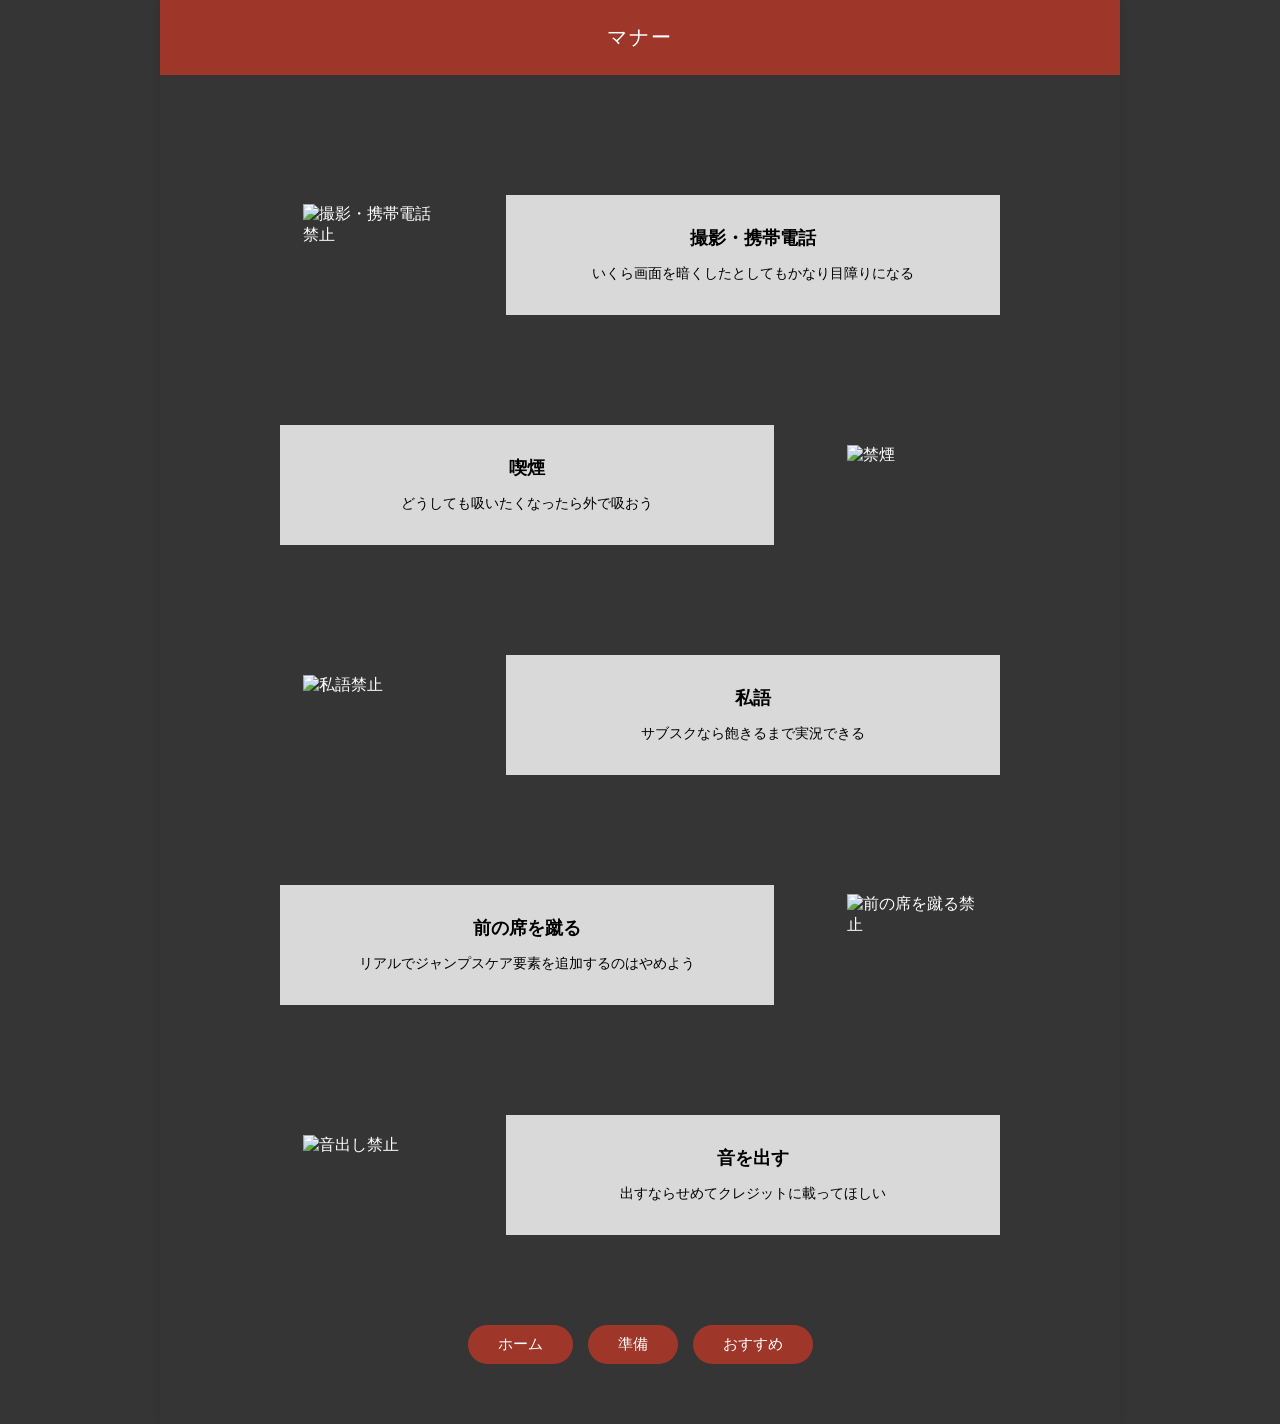
==== manner.html @ ab494c3b "Add files via upload" ====
<!doctype html>
<html lang="ja">
  <head>
    <meta charset="UTF-8" />
    <meta name="viewport" content="width=device-width, initial-scale=1.0" />
    <title>マナー - 初めての映画鑑賞</title>
    <link rel="stylesheet" href="manner.css" />
  </head>
  <body>
    <div class="page-title">
      <h1>マナー</h1>
    </div>

    <div class="content-container">
      <div class="manner-item">
        <div class="icon-box">
          <img src="https://placehold.co/120/9e372a/fff?text=🚫📷" alt="撮影・携帯電話禁止" />
        </div>
        <div class="text-box">
          <h3>撮影・携帯電話</h3>
          <p>いくら画面を暗くしたとしてもかなり目障りになる</p>
        </div>
      </div>

      <div class="manner-item">
        <div class="icon-box">
          <img src="https://placehold.co/120/9e372a/fff?text=🚫🚬" alt="禁煙" />
        </div>
        <div class="text-box">
          <h3>喫煙</h3>
          <p>どうしても吸いたくなったら外で吸おう</p>
        </div>
      </div>

      <div class="manner-item">
        <div class="icon-box">
          <img src="https://placehold.co/120/9e372a/fff?text=🚫🗣️" alt="私語禁止" />
        </div>
        <div class="text-box">
          <h3>私語</h3>
          <p>サブスクなら飽きるまで実況できる</p>
        </div>
      </div>

      <div class="manner-item">
        <div class="icon-box">
          <img src="https://placehold.co/120/9e372a/fff?text=🚫👟" alt="前の席を蹴る禁止" />
        </div>
        <div class="text-box">
          <h3>前の席を蹴る</h3>
          <p>リアルでジャンプスケア要素を追加するのはやめよう</p>
        </div>
      </div>

      <div class="manner-item">
        <div class="icon-box">
          <img src="https://placehold.co/120/9e372a/fff?text=🚫🔊" alt="音出し禁止" />
        </div>
        <div class="text-box">
          <h3>音を出す</h3>
          <p>出すならせめてクレジットに載ってほしい</p>
        </div>
      </div>

      <div class="bottom-nav">
        <a href="index.html" class="nav-btn">ホーム</a>
        <a href="preparetion.html" class="nav-btn">準備</a>
        <a href="recommend.html" class="nav-btn">おすすめ</a>
      </div>
    </div>
  </body>
</html>
---- manner.css ----
/* ==========================================
   全体のリセット & 基本設定
   ========================================== */
* {
  box-sizing: border-box;
}

body {
  margin: 0;
  padding: 0;
  font-family: "Helvetica Neue", Arial, "Hiragino Kaku Gothic ProN", "Hiragino Sans", Meiryo, sans-serif;
  background-color: #f5f5f5;
  color: #fff;

  max-width: 450px;
  margin: 0 auto;
  background-color: #353535; /* 背景は濃いグレー */
  box-shadow: 0 0 10px rgba(0, 0, 0, 0.1);
  min-height: 100vh;
  display: flex;
  flex-direction: column;
}

/* ==========================================
   上部のタイトルバー
   ========================================== */
.page-title {
  background-color: #9e372a;
  text-align: center;
  padding: 24px 0;
}

.page-title h1 {
  margin: 0;
  font-size: 20px;
  font-weight: normal;
  letter-spacing: 0.1em;
}

/* ==========================================
   メインコンテンツエリア
   ========================================== */
.content-container {
  padding: 40px 20px;
  flex-grow: 1;
  display: flex;
  flex-direction: column;
  gap: 35px; /* 各マナー同士の隙間 */
}

/* マナー項目の外枠 */
.manner-item {
  display: flex;
  align-items: center;
  justify-content: space-between;
  gap: 15px;
}

/* 💡ここがポイント！偶数番目(2つ目、4つ目)の項目だけ、左右を自動で反転させます */
.manner-item:nth-child(even) {
  flex-direction: row-reverse;
}

/* イラストが入る丸枠 */
.icon-box {
  width: 35%;
  display: flex;
  justify-content: center;
  align-items: center;
}

.icon-box img {
  width: 100%;
  max-width: 100px;
  height: auto;
}

/* グレーのテキストボックス */
.text-box {
  background-color: #d9d9d9; /* デザイン案通りの薄いグレー */
  color: #000; /* 文字色は黒 */
  width: 60%;
  padding: 50px 12px;
  margin-top: 60px;
  text-align: center;
  min-height: 120px; /* ボックスの大きさをある程度揃える */
  display: flex;
  flex-direction: column;
  justify-content: center;
}

.text-box h3 {
  margin: 0 0 8px 0;
  font-size: 15px;
  font-weight: bold;
}

.text-box p {
  margin: 0;
  font-size: 12px;
  line-height: 1.6;
}

/* ==========================================
   下部のナビゲーションボタン
   ========================================== */
.bottom-nav {
  display: flex;
  justify-content: center;
  gap: 15px;
  margin-top: auto;
  padding-top: 40px;
}

.nav-btn {
  background-color: #9e372a;
  color: #fff;
  text-decoration: none;
  font-size: 13px;
  padding: 8px 20px;
  border-radius: 20px;
  transition: opacity 0.2s ease;
}

.nav-btn:hover {
  opacity: 0.8;
}

/* ==========================================
   PCサイズ（画面幅768px以上）の設定
   ========================================== */
@media (min-width: 768px) {
  body {
    max-width: 960px;
  }

  .content-container {
    padding: 60px 120px;
    gap: 50px;
  }

  .manner-item {
    gap: 50px;
  }

  .icon-box {
    width: 25%;
  }
  .icon-box img {
    max-width: 130px;
  }

  .text-box {
    width: 70%;
    padding: 25px 40px;
  }

  .text-box h3 {
    font-size: 18px;
    margin-bottom: 12px;
  }

  .text-box p {
    font-size: 14px;
  }

  .nav-btn {
    font-size: 15px;
    padding: 10px 30px;
  }
}
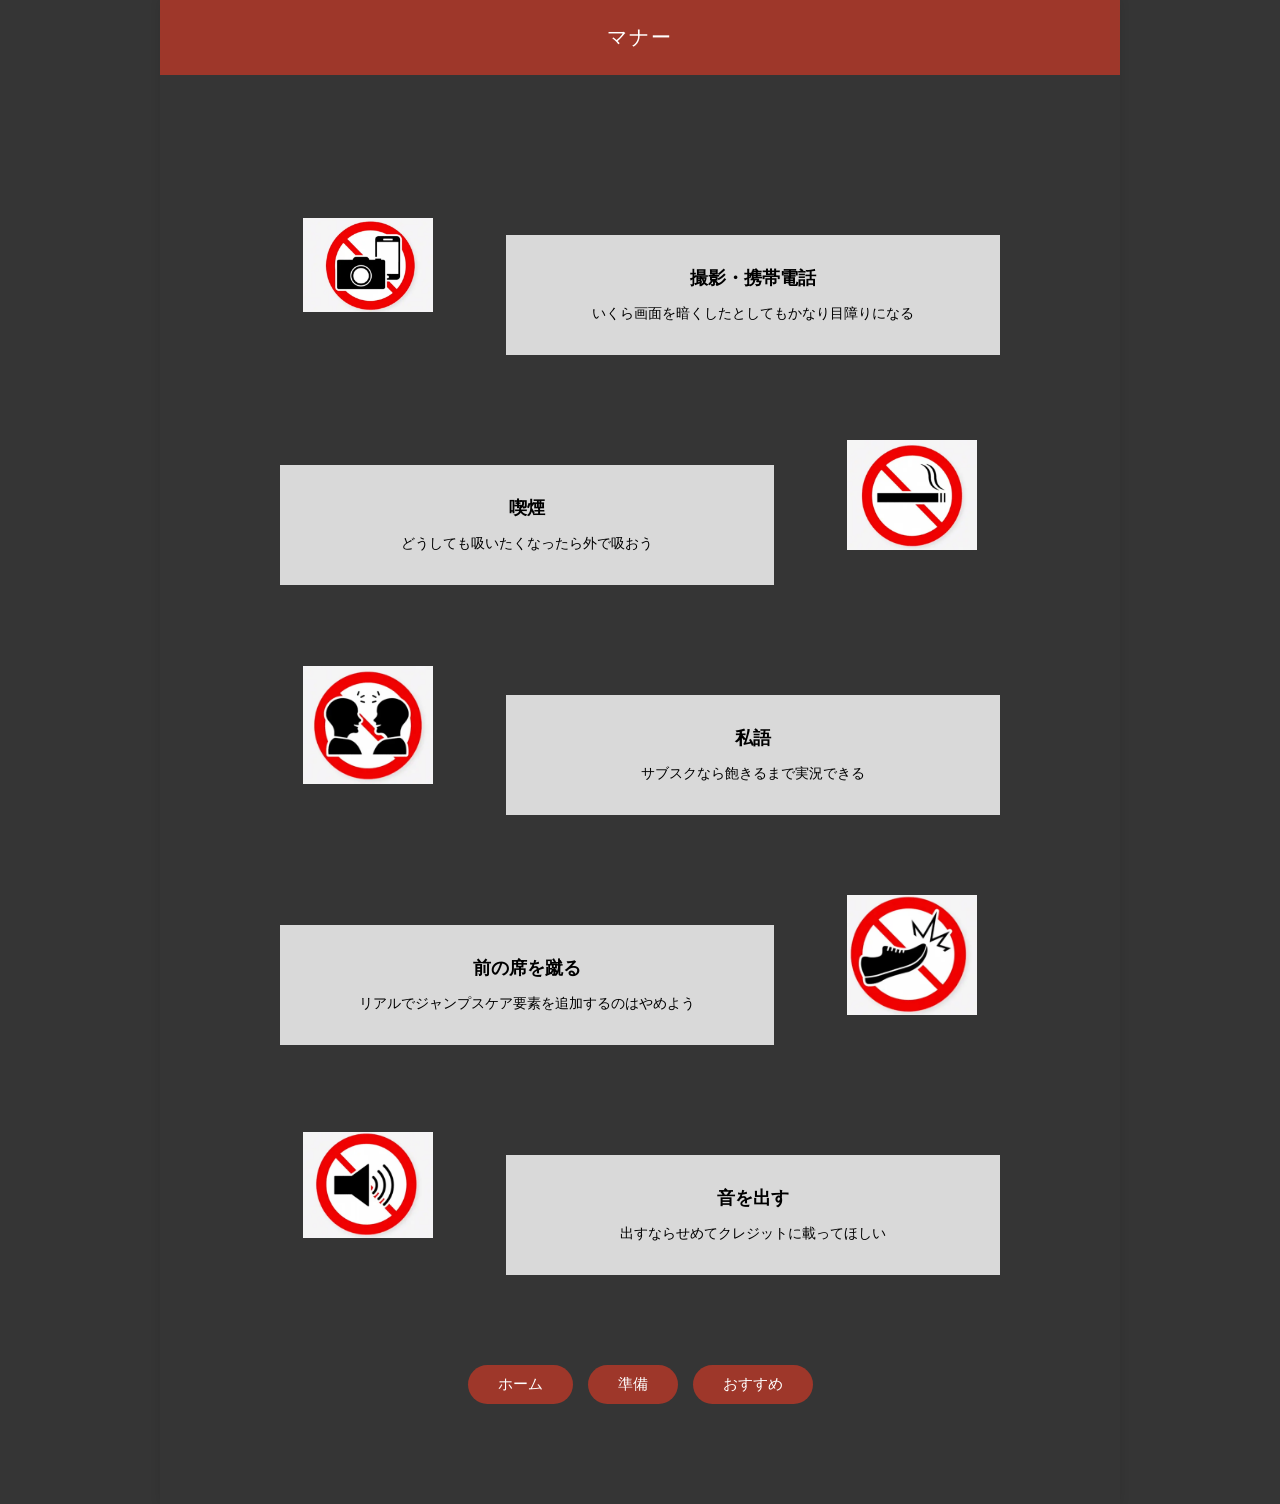
==== commit 2f773158: "Add files via upload" ====
--- a/manner.html
+++ b/manner.html
@@ -14,7 +14,7 @@
     <div class="content-container">
       <div class="manner-item">
         <div class="icon-box">
-          <img src="https://placehold.co/120/9e372a/fff?text=🚫📷" alt="撮影・携帯電話禁止" />
+          <img src="photo.png" alt="撮影・携帯電話禁止" />
         </div>
         <div class="text-box">
           <h3>撮影・携帯電話</h3>
@@ -24,7 +24,7 @@
 
       <div class="manner-item">
         <div class="icon-box">
-          <img src="https://placehold.co/120/9e372a/fff?text=🚫🚬" alt="禁煙" />
+          <img src="smork.png" alt="禁煙" />
         </div>
         <div class="text-box">
           <h3>喫煙</h3>
@@ -34,7 +34,7 @@
 
       <div class="manner-item">
         <div class="icon-box">
-          <img src="https://placehold.co/120/9e372a/fff?text=🚫🗣️" alt="私語禁止" />
+          <img src="talk.png" alt="私語禁止" />
         </div>
         <div class="text-box">
           <h3>私語</h3>
@@ -44,7 +44,7 @@
 
       <div class="manner-item">
         <div class="icon-box">
-          <img src="https://placehold.co/120/9e372a/fff?text=🚫👟" alt="前の席を蹴る禁止" />
+          <img src="kick.png" alt="前の席を蹴る禁止" />
         </div>
         <div class="text-box">
           <h3>前の席を蹴る</h3>
@@ -54,7 +54,7 @@
 
       <div class="manner-item">
         <div class="icon-box">
-          <img src="https://placehold.co/120/9e372a/fff?text=🚫🔊" alt="音出し禁止" />
+          <img src="sound.png" alt="音出し禁止" />
         </div>
         <div class="text-box">
           <h3>音を出す</h3>
--- a/manner.css
+++ b/manner.css
@@ -135,7 +135,7 @@
   }
 
   .content-container {
-    padding: 60px 120px;
+    padding: 100px 120px;
     gap: 50px;
   }
 
